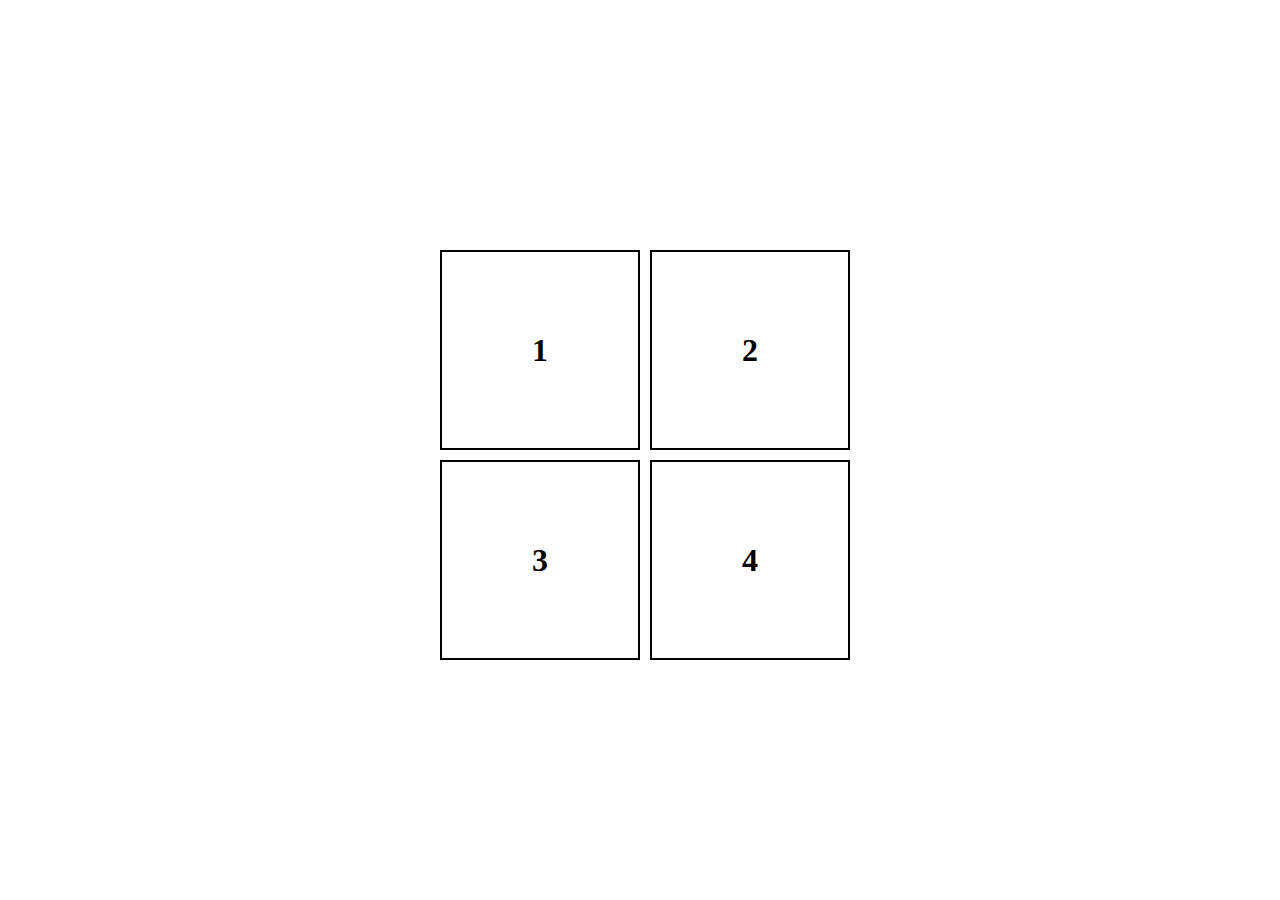
==== BasicsofDOM/squaregame/index.html @ 612ec5cc "Add files via upload" ====
<!DOCTYPE html>
<html lang="en">
<head>
    <meta charset="UTF-8">
    <meta name="viewport" content="width=device-width, initial-scale=1.0">
    <title>Square Game</title>
    <link rel="stylesheet" href="style.css">
</head>
<body>
    <div id="main">
      <div id ="box">
        <div class="rect">
            <div id="sq1" class="shape">
                <h1>1</h1>
            </div>
            <div id="sq2" class="shape">
                <h1>2</h1>
            </div>
        </div>
        <div class="rect">
            <div id="sq3" class="shape">
                <h1>3</h1>
            </div>
            <div id="sq4" class="shape">
                <h1>4</h1>
            </div>
        </div>
      </div>

    </div>
    
    <script src="script.js"></script>
</body>
</html>
---- BasicsofDOM/squaregame/style.css ----
* {
    margin: 0%;
    padding: 0%;
    box-sizing: border-box;
}
html,body {
    width: 100%;
    height: 100%;
}
#main {
    width: 100%;
    height: 100%;
    display: flex;
    align-items: center;
    justify-content: center;
    

}
.rect
{
    display: flex;
}
.shape {
    width: 200px;
    height: 200px;
   
    border : 2px solid black;
    font-family: 'Montserrat';
    display: flex;
    align-items: center;
    justify-content: center;
   margin-top: 10px;
   margin-left: 10px;
    
   
}
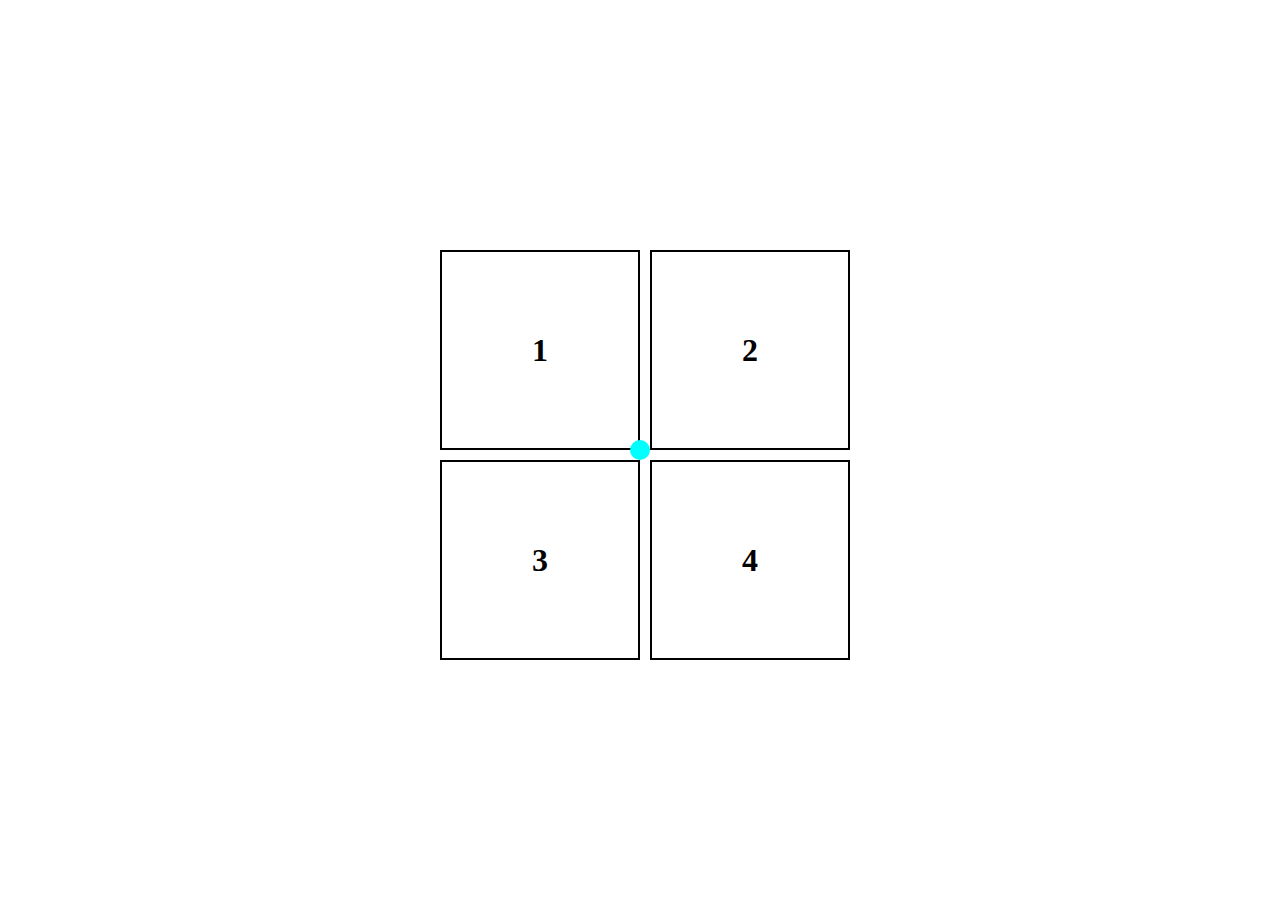
==== commit bc12c0e2: "custom cursor" ====
--- a/BasicsofDOM/squaregame/index.html
+++ b/BasicsofDOM/squaregame/index.html
@@ -8,6 +8,7 @@
 </head>
 <body>
     <div id="main">
+        <div id="cursor"></div>
       <div id ="box">
         <div class="rect">
             <div id="sq1" class="shape">
--- a/BasicsofDOM/squaregame/style.css
+++ b/BasicsofDOM/squaregame/style.css
@@ -33,4 +33,11 @@
    margin-left: 10px;
     
    
+}
+#cursor {
+    height: 20px;
+    width: 20px;
+    border-radius: 50%;
+    background-color: aqua;
+    position: absolute;
 }